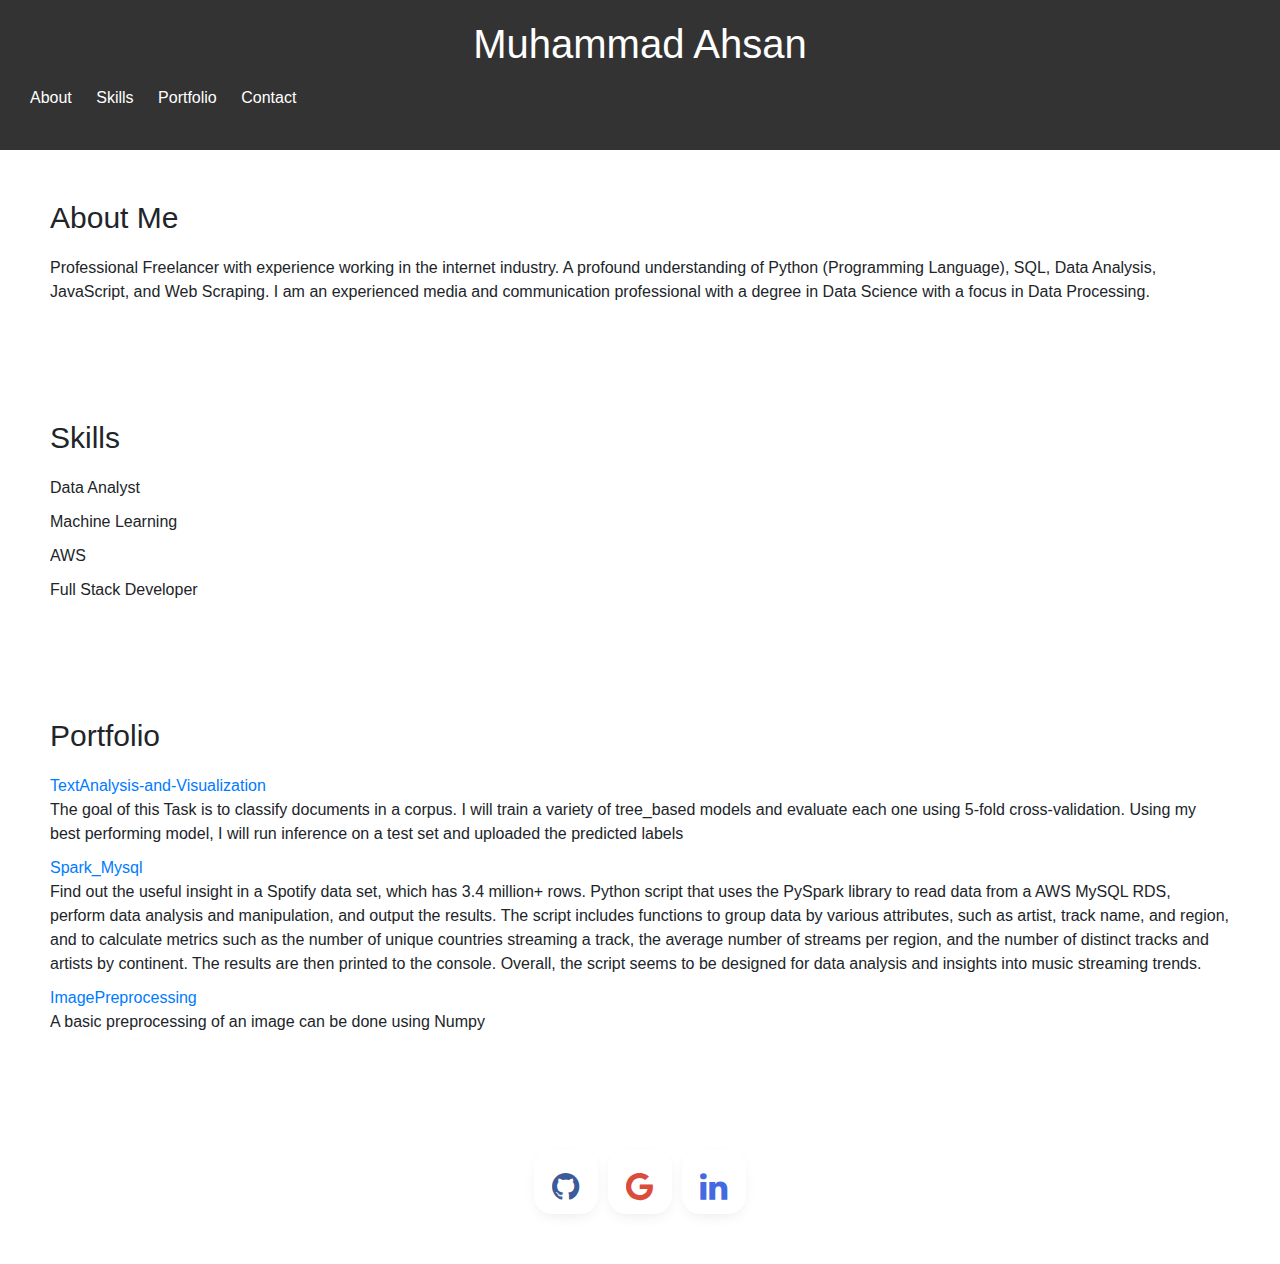
==== index.html @ 9c27e313 "1st" ====
<!DOCTYPE html>
<html>
  <head>
    <title>AboutMySelf</title>
    <link rel="stylesheet" type="text/css" href="style.css">
    <link rel="stylesheet" type="text/css" href="social.css">
    <script type="text/javascript" src="script.js"></script>
    <link rel="stylesheet" href="style.css">
    <link rel="stylesheet" href="social.css">
    <link rel="stylesheet" href="https://cdn.jsdelivr.net/npm/bootstrap@4.3.1/dist/css/bootstrap.min.css" integrity="sha384-ggOyR0iXCbMQv3Xipma34MD+dH/1fQ784/j6cY/iJTQUOhcWr7x9JvoRxT2MZw1T" crossorigin="anonymous">
    <script src="https://cdn.jsdelivr.net/npm/bootstrap@4.3.1/dist/js/bootstrap.min.js" integrity="sha384-JjSmVgyd0p3pXB1rRibZUAYoIIy6OrQ6VrjIEaFf/nJGzIxFDsf4x0xIM+B07jRM" crossorigin="anonymous"></script>
    <link href="https://maxcdn.bootstrapcdn.com/bootstrap/4.0.0-alpha.6/css/bootstrap.min.css" rel="stylesheet" />
    <link href="https://maxcdn.bootstrapcdn.com/font-awesome/4.7.0/css/font-awesome.min.css" rel="stylesheet" />

  </head>
  <body>
    <header>
      <h1>Muhammad Ahsan</h1>
      <nav>
        <ul>
          <li><a href="#about">About</a></li>
          <li><a href="#skills">Skills</a></li>
          <li><a href="#portfolio">Portfolio</a></li>
          <li><a href="#contact">Contact</a></li>
        </ul>
      </nav>
    </header>
    <section id="about">
      <h2>About Me</h2>
      <p>Professional Freelancer with experience working in the internet industry. 
        A profound understanding of Python (Programming Language), SQL, Data Analysis, JavaScript, and Web Scraping. 
        I am an experienced media and communication professional with a degree in Data Science with a focus in Data Processing.</p>
    </section>
    <section id="skills">
      <h2>Skills</h2>
      <ul>
        <li>Data Analyst</li>
        <li>Machine Learning </li>
        <li>AWS</li>
        <li>Full Stack Developer</li>
      </ul>
    </section>
    <section id="portfolio">
      <h2>Portfolio</h2>
      <ul>
        <li><a href="https://github.com/SNMakhdoom/TextAnalysis-and-Visualization">TextAnalysis-and-Visualization</a><br>The goal of this Task is to classify documents in a corpus. 
            I will train a variety of tree_based models and evaluate each one using 5-fold cross-validation. 
            Using my best performing model, I will run inference on a test set and uploaded the predicted labels</li>
        <li><a href="https://github.com/SNMakhdoom/Spark_Mysql">Spark_Mysql</a><br>Find out the useful insight in a Spotify data set, which has 3.4 million+ rows. Python script that uses the
             PySpark library to read data from a AWS MySQL RDS, perform data analysis and manipulation, and output the results. The script includes functions to group data by various attributes,
              such as artist, track name, and region, and to calculate metrics such as the number of unique countries streaming a track, the average number of streams per region, and the number of
               distinct tracks and artists by continent. The results are then printed to the console. Overall, the script seems to be designed for data analysis and insights 
               into music streaming trends.</li>
        <li><a href="https://github.com/SNMakhdoom/ImagePreprocessing">ImagePreprocessing</a><br>A basic preprocessing of an image can be done using Numpy</li>
      </ul>
    </section>
    
    <!-- social media icons and links -->
    <section id="contact"></form>
        <div class="social-btns">
          <a class="btn facebook" href="https://github.com/SNMakhdoom"><i class="fa fa-github" aria-hidden="true"></i></a>
          <a class="btn google" href="mailto:sn.makhdoom@gmail.com"><i class="fa fa-google" aria-hidden="true"></i></a>
          <a class="btn linkedin" href="https://www.linkedin.com/in/muhammad-ahsan-116583223/"><i class="fa fa-linkedin" aria-hidden="true"></i></a>
        </div>
    </section>
    
 
    
  
  </body>
</html>
---- style.css ----
body {
    font-family: Arial, sans-serif;
    margin: 0;
    padding: 0;
  }
  
  header {
    background-color: #333;
    color: #fff;
    display: flex;
    justify-content: space-between;
    padding: 20px;
  }
  
  h1 {
    font-size: 40px;
    margin: 0;
  }
  
  nav ul {
    list-style: none;
    margin: 0;
    padding: 0;
  }
  
  nav li {
    display: inline-block;
  }
  
  nav a {
    color: #fff;
    display: block;
    padding: 10px;
    text-decoration: none;
  }
  
  nav a:hover {
    background-color: #666;
  }
  
  section {
    padding: 50px;
  }
  
  section h2 {
    font-size: 30px;
    margin-bottom: 20px;
  }
  
  ul {
    list-style: none;
    margin: 0;
    padding: 0;
  }
  
  li {
    margin-bottom: 10px;
  }
  
  a {
    color: #333;
  }
    a:hover {
        text-decoration: none;
      }
      
      form label {
        display: block;
        font-size: 20px;
        margin-bottom: 10px;
      }
      
      form input,
      form textarea {
        border: none;
        border-radius: 5px;
        font-size: 18px;
        padding: 10px;
        width: 100%;
        margin-bottom: 20px;
      }
      
      form input[type="submit"] {
        background-color: #333;
        border: none;
        border-radius: 5px;
        color: #fff;
        cursor: pointer;
        font-size: 20px;
        padding: 10px;
        width: auto;
      }
      
      form input[type="submit"]:hover {
        background-color: #666;
      }
---- social.css ----
.example {
    margin: 1em 0;
    text-align: center;
  }
  
  .example img {
    width: 20vw;
    height: 10vw;
    padding: 5px;
  }
  
  .example-cover img {
    object-fit: cover;
  }
  
  .example-contain img {
    object-fit: contain;
  }
  
  .row::after {
    content: "";
    clear: both;
    display: table;
  }
  h1 {
    text-align: center;
  }
  form {
    width: 60%;
  margin: 0 auto;
}
label {
    margin-bottom: 20px;
}

.social-btns .btn,
.social-btns .btn:before,
.social-btns .btn .fa {
  -webkit-transition: all 0.35s;
  transition: all 0.35s;
  -webkit-transition-timing-function: cubic-bezier(0.31, -0.105, 0.43, 1.59);
          transition-timing-function: cubic-bezier(0.31, -0.105, 0.43, 1.59);
}
.social-btns .btn:before {
  top: 90%;
  left: -110%;
}
.social-btns .btn .fa {
  -webkit-transform: scale(0.8);
          transform: scale(0.8);
  
}
.social-btns .btn.facebook:before {
  background-color: #3b5998;
}
.social-btns .btn.facebook .fa {
  color: #3b5998;
}
.social-btns .btn.instagram:before {
  background-color: sandybrown;
}
.social-btns .btn.instagram .fa {
  color: sandybrown;
}
.social-btns .btn.google:before {
  background-color: #dc4a38;
}
.social-btns .btn.google .fa {
  color: #dc4a38;
}
.social-btns .btn.flickr:before {
  background-color: hotpink;
}
.social-btns .btn.flickr .fa {
  color: hotpink;
}
.social-btns .btn.github:before {
  background-color: black;
}
.social-btns .btn.github .fa {
  color: black;
}
.social-btns .btn.linkedin:before {
  background-color: royalblue;
}
.social-btns .btn.linkedin .fa {
  color: royalblue;
}
.social-btns .btn:focus:before,
.social-btns .btn:hover:before {
  top: -10%;
  left: -10%;
}
.social-btns .btn:focus .fa,
.social-btns .btn:hover .fa {
  color: #fff;
  -webkit-transform: scale(1);
          transform: scale(1);
}
.social-btns {
  margin: auto;
  font-size: 0;
  text-align: center;
  position: inherit;
  top: 0;
  bottom: 0;
  left: 0;
  right: 0;
}
.social-btns .btn {
  display: inline-block;
  background-color: #fff;
  width: 4em;
  height: 4em;
  margin: 0 5px;
  text-align: left;
    vertical-align: middle;
    line-height: 50%;
  position: relative;
  overflow: hidden;
  border-radius: 28%;
  box-shadow: 0 5px 15px -5px rgba(0,0,0,0.1);
  opacity: 0.99;

}
.social-btns .btn:before {
  content: '';
  width: 120%;
  height: 120%;
  position: absolute;
  -webkit-transform: rotate(45deg);
          transform: rotate(45deg);
}
.social-btns .btn .fa {
  font-size: 2.5em;
  vertical-align: middle;
}

.social-btns .btn {
  text-align:center;
}

.social-btns .fa {
  line-height:60px;
}
---- style.css ----
body {
    font-family: Arial, sans-serif;
    margin: 0;
    padding: 0;
  }
  
  header {
    background-color: #333;
    color: #fff;
    display: flex;
    justify-content: space-between;
    padding: 20px;
  }
  
  h1 {
    font-size: 40px;
    margin: 0;
  }
  
  nav ul {
    list-style: none;
    margin: 0;
    padding: 0;
  }
  
  nav li {
    display: inline-block;
  }
  
  nav a {
    color: #fff;
    display: block;
    padding: 10px;
    text-decoration: none;
  }
  
  nav a:hover {
    background-color: #666;
  }
  
  section {
    padding: 50px;
  }
  
  section h2 {
    font-size: 30px;
    margin-bottom: 20px;
  }
  
  ul {
    list-style: none;
    margin: 0;
    padding: 0;
  }
  
  li {
    margin-bottom: 10px;
  }
  
  a {
    color: #333;
  }
    a:hover {
        text-decoration: none;
      }
      
      form label {
        display: block;
        font-size: 20px;
        margin-bottom: 10px;
      }
      
      form input,
      form textarea {
        border: none;
        border-radius: 5px;
        font-size: 18px;
        padding: 10px;
        width: 100%;
        margin-bottom: 20px;
      }
      
      form input[type="submit"] {
        background-color: #333;
        border: none;
        border-radius: 5px;
        color: #fff;
        cursor: pointer;
        font-size: 20px;
        padding: 10px;
        width: auto;
      }
      
      form input[type="submit"]:hover {
        background-color: #666;
      }
---- social.css ----
.example {
    margin: 1em 0;
    text-align: center;
  }
  
  .example img {
    width: 20vw;
    height: 10vw;
    padding: 5px;
  }
  
  .example-cover img {
    object-fit: cover;
  }
  
  .example-contain img {
    object-fit: contain;
  }
  
  .row::after {
    content: "";
    clear: both;
    display: table;
  }
  h1 {
    text-align: center;
  }
  form {
    width: 60%;
  margin: 0 auto;
}
label {
    margin-bottom: 20px;
}

.social-btns .btn,
.social-btns .btn:before,
.social-btns .btn .fa {
  -webkit-transition: all 0.35s;
  transition: all 0.35s;
  -webkit-transition-timing-function: cubic-bezier(0.31, -0.105, 0.43, 1.59);
          transition-timing-function: cubic-bezier(0.31, -0.105, 0.43, 1.59);
}
.social-btns .btn:before {
  top: 90%;
  left: -110%;
}
.social-btns .btn .fa {
  -webkit-transform: scale(0.8);
          transform: scale(0.8);
  
}
.social-btns .btn.facebook:before {
  background-color: #3b5998;
}
.social-btns .btn.facebook .fa {
  color: #3b5998;
}
.social-btns .btn.instagram:before {
  background-color: sandybrown;
}
.social-btns .btn.instagram .fa {
  color: sandybrown;
}
.social-btns .btn.google:before {
  background-color: #dc4a38;
}
.social-btns .btn.google .fa {
  color: #dc4a38;
}
.social-btns .btn.flickr:before {
  background-color: hotpink;
}
.social-btns .btn.flickr .fa {
  color: hotpink;
}
.social-btns .btn.github:before {
  background-color: black;
}
.social-btns .btn.github .fa {
  color: black;
}
.social-btns .btn.linkedin:before {
  background-color: royalblue;
}
.social-btns .btn.linkedin .fa {
  color: royalblue;
}
.social-btns .btn:focus:before,
.social-btns .btn:hover:before {
  top: -10%;
  left: -10%;
}
.social-btns .btn:focus .fa,
.social-btns .btn:hover .fa {
  color: #fff;
  -webkit-transform: scale(1);
          transform: scale(1);
}
.social-btns {
  margin: auto;
  font-size: 0;
  text-align: center;
  position: inherit;
  top: 0;
  bottom: 0;
  left: 0;
  right: 0;
}
.social-btns .btn {
  display: inline-block;
  background-color: #fff;
  width: 4em;
  height: 4em;
  margin: 0 5px;
  text-align: left;
    vertical-align: middle;
    line-height: 50%;
  position: relative;
  overflow: hidden;
  border-radius: 28%;
  box-shadow: 0 5px 15px -5px rgba(0,0,0,0.1);
  opacity: 0.99;

}
.social-btns .btn:before {
  content: '';
  width: 120%;
  height: 120%;
  position: absolute;
  -webkit-transform: rotate(45deg);
          transform: rotate(45deg);
}
.social-btns .btn .fa {
  font-size: 2.5em;
  vertical-align: middle;
}

.social-btns .btn {
  text-align:center;
}

.social-btns .fa {
  line-height:60px;
}
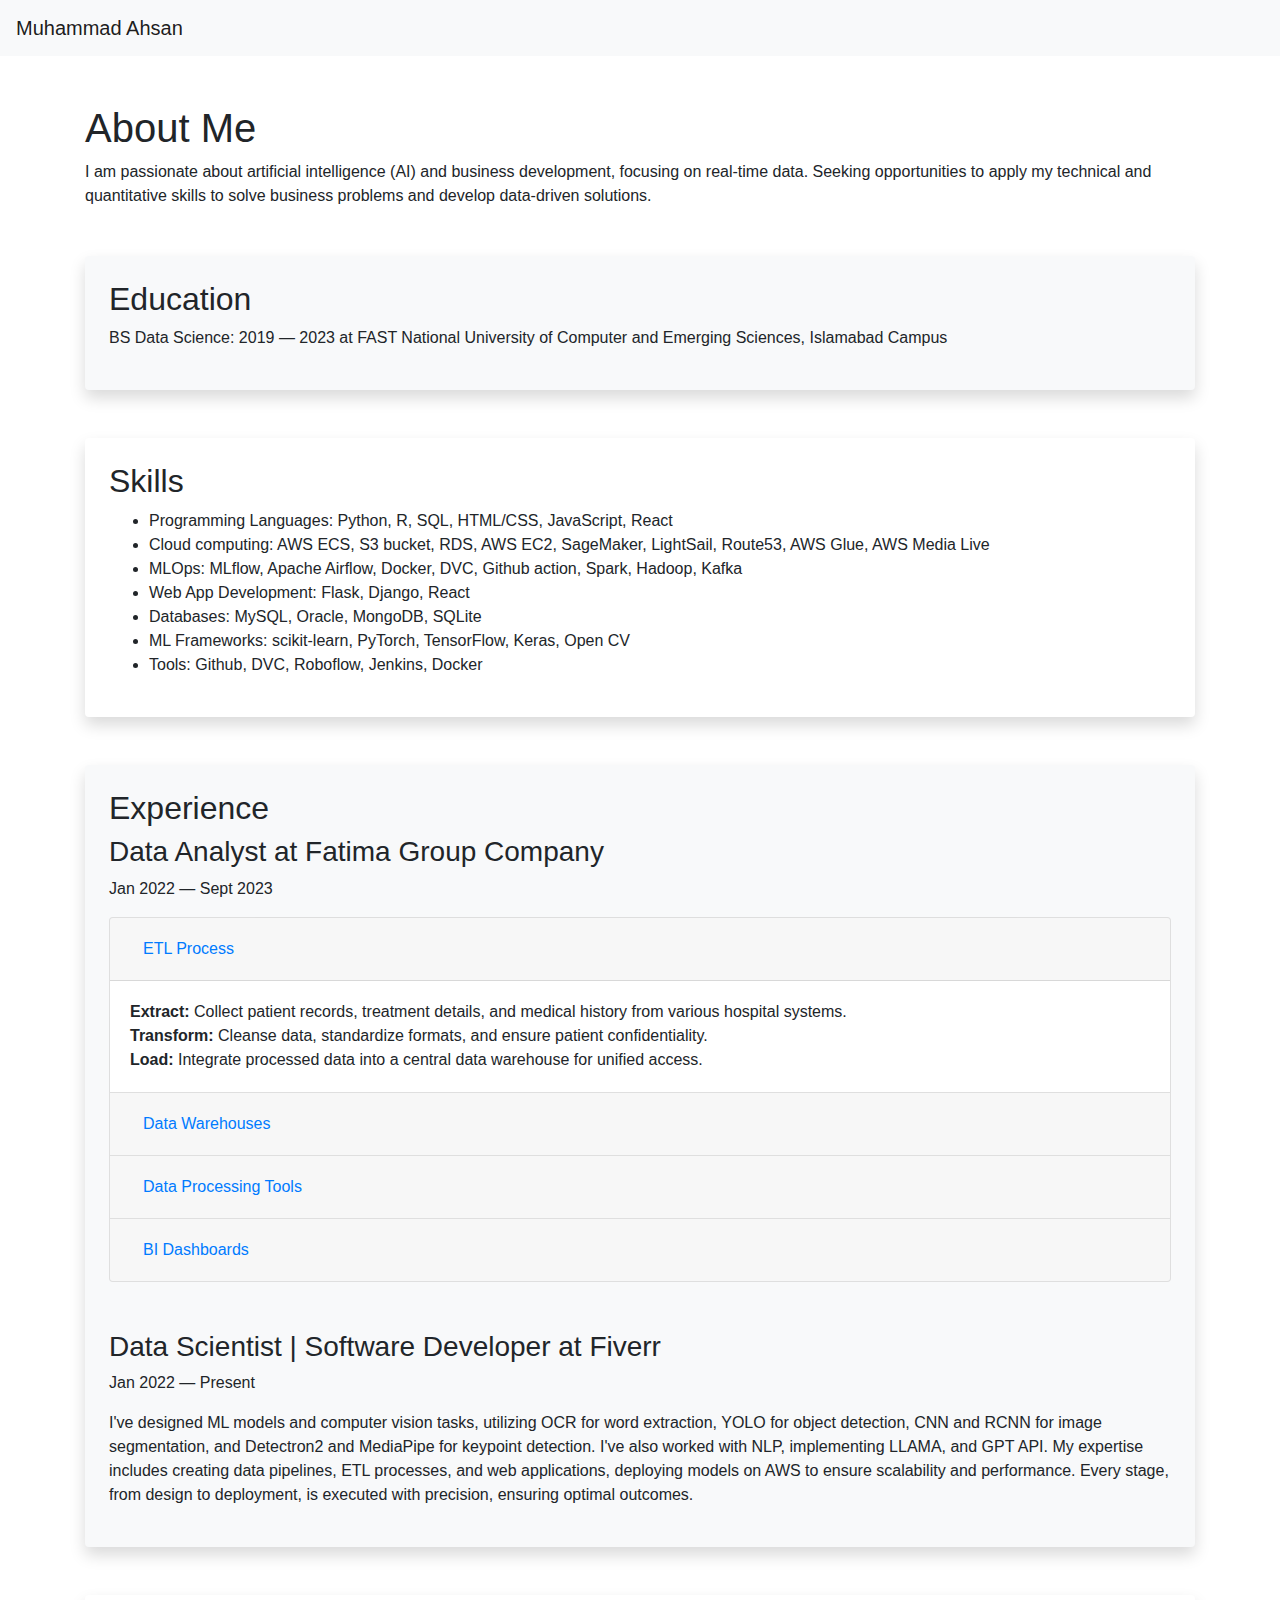
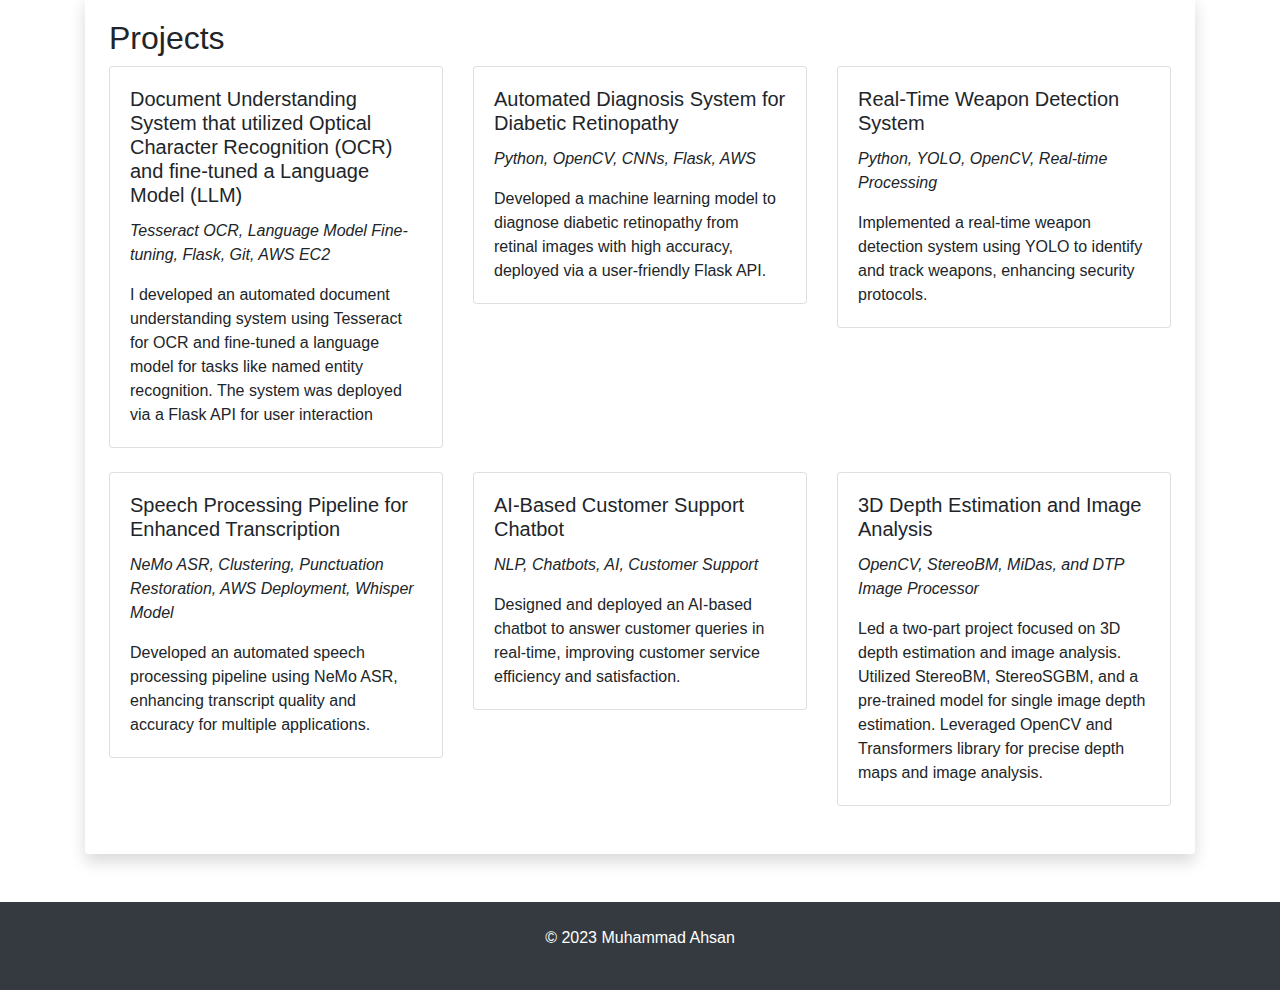
==== commit 22568676: "commit" ====
--- a/index.html
+++ b/index.html
@@ -1,71 +1,225 @@
 <!DOCTYPE html>
-<html>
-  <head>
-    <title>AboutMySelf</title>
-    <link rel="stylesheet" type="text/css" href="style.css">
-    <link rel="stylesheet" type="text/css" href="social.css">
-    <script type="text/javascript" src="script.js"></script>
-    <link rel="stylesheet" href="style.css">
-    <link rel="stylesheet" href="social.css">
-    <link rel="stylesheet" href="https://cdn.jsdelivr.net/npm/bootstrap@4.3.1/dist/css/bootstrap.min.css" integrity="sha384-ggOyR0iXCbMQv3Xipma34MD+dH/1fQ784/j6cY/iJTQUOhcWr7x9JvoRxT2MZw1T" crossorigin="anonymous">
-    <script src="https://cdn.jsdelivr.net/npm/bootstrap@4.3.1/dist/js/bootstrap.min.js" integrity="sha384-JjSmVgyd0p3pXB1rRibZUAYoIIy6OrQ6VrjIEaFf/nJGzIxFDsf4x0xIM+B07jRM" crossorigin="anonymous"></script>
-    <link href="https://maxcdn.bootstrapcdn.com/bootstrap/4.0.0-alpha.6/css/bootstrap.min.css" rel="stylesheet" />
-    <link href="https://maxcdn.bootstrapcdn.com/font-awesome/4.7.0/css/font-awesome.min.css" rel="stylesheet" />
-
-  </head>
-  <body>
-    <header>
-      <h1>Muhammad Ahsan</h1>
-      <nav>
-        <ul>
-          <li><a href="#about">About</a></li>
-          <li><a href="#skills">Skills</a></li>
-          <li><a href="#portfolio">Portfolio</a></li>
-          <li><a href="#contact">Contact</a></li>
-        </ul>
-      </nav>
-    </header>
-    <section id="about">
-      <h2>About Me</h2>
-      <p>Professional Freelancer with experience working in the internet industry. 
-        A profound understanding of Python (Programming Language), SQL, Data Analysis, JavaScript, and Web Scraping. 
-        I am an experienced media and communication professional with a degree in Data Science with a focus in Data Processing.</p>
-    </section>
-    <section id="skills">
-      <h2>Skills</h2>
-      <ul>
-        <li>Data Analyst</li>
-        <li>Machine Learning </li>
-        <li>AWS</li>
-        <li>Full Stack Developer</li>
-      </ul>
-    </section>
-    <section id="portfolio">
-      <h2>Portfolio</h2>
-      <ul>
-        <li><a href="https://github.com/SNMakhdoom/TextAnalysis-and-Visualization">TextAnalysis-and-Visualization</a><br>The goal of this Task is to classify documents in a corpus. 
-            I will train a variety of tree_based models and evaluate each one using 5-fold cross-validation. 
-            Using my best performing model, I will run inference on a test set and uploaded the predicted labels</li>
-        <li><a href="https://github.com/SNMakhdoom/Spark_Mysql">Spark_Mysql</a><br>Find out the useful insight in a Spotify data set, which has 3.4 million+ rows. Python script that uses the
-             PySpark library to read data from a AWS MySQL RDS, perform data analysis and manipulation, and output the results. The script includes functions to group data by various attributes,
-              such as artist, track name, and region, and to calculate metrics such as the number of unique countries streaming a track, the average number of streams per region, and the number of
-               distinct tracks and artists by continent. The results are then printed to the console. Overall, the script seems to be designed for data analysis and insights 
-               into music streaming trends.</li>
-        <li><a href="https://github.com/SNMakhdoom/ImagePreprocessing">ImagePreprocessing</a><br>A basic preprocessing of an image can be done using Numpy</li>
-      </ul>
-    </section>
-    
-    <!-- social media icons and links -->
-    <section id="contact"></form>
-        <div class="social-btns">
-          <a class="btn facebook" href="https://github.com/SNMakhdoom"><i class="fa fa-github" aria-hidden="true"></i></a>
-          <a class="btn google" href="mailto:sn.makhdoom@gmail.com"><i class="fa fa-google" aria-hidden="true"></i></a>
-          <a class="btn linkedin" href="https://www.linkedin.com/in/muhammad-ahsan-116583223/"><i class="fa fa-linkedin" aria-hidden="true"></i></a>
+<html lang="en">
+
+<head>
+    <meta charset="UTF-8">
+    <meta name="viewport" content="width=device-width, initial-scale=1.0">
+    <title>Muhammad Ahsan's Portfolio</title>
+    <link rel="stylesheet" href="https://stackpath.bootstrapcdn.com/bootstrap/4.5.2/css/bootstrap.min.css">
+    <link rel="stylesheet" href="styles.css">
+</head>
+
+<body>
+      <nav class="navbar navbar-expand-lg navbar-light bg-light">
+        <a class="navbar-brand" href="#">Muhammad Ahsan</a>
+        <!-- Add your other navigation items here -->
+    </nav>
+
+
+    <div class="container my-5">
+
+        <section id="about" class="my-5">
+          <h1>About Me</h1>
+          <p>
+              I am passionate about artificial intelligence (AI) and business development, focusing on real-time data. Seeking opportunities to apply my technical and quantitative skills to solve business problems and develop data-driven solutions.
+          </p>
+  
+        </section>
+
+        <section id="education" class="my-5 bg-light p-4 rounded shadow">
+            <h2>Education</h2>
+            <p>BS Data Science: 2019 — 2023 at FAST National University of Computer and Emerging Sciences, Islamabad Campus</p>
+        </section>
+
+        <section id="skills" class="my-5 p-4 rounded shadow">
+            <h2>Skills</h2>
+            <ul>
+              <li>Programming Languages: Python, R, SQL, HTML/CSS, JavaScript, React</li>
+              <li>Cloud computing: AWS ECS, S3 bucket, RDS, AWS EC2, SageMaker, LightSail, Route53, AWS Glue, AWS Media Live</li>
+              <li>MLOps: MLflow, Apache Airflow, Docker, DVC, Github action, Spark, Hadoop, Kafka</li>
+              <li>Web App Development: Flask, Django, React</li>
+              <li>Databases: MySQL, Oracle, MongoDB, SQLite</li>
+              <li>ML Frameworks: scikit-learn, PyTorch, TensorFlow, Keras, Open CV</li>
+              <li>Tools: Github, DVC, Roboflow, Jenkins, Docker</li>
+          </ul>
+        </section>
+        <section id="experience" class="my-5 bg-light p-4 rounded shadow">
+          <h2>Experience</h2>
+          
+          <div class="job mb-5">
+              <h3>Data Analyst at Fatima Group Company</h3>
+              <p>Jan 2022 — Sept 2023</p>
+      
+              <div class="accordion" id="jobAccordion1">
+      
+                  <!-- ETL Process -->
+                  <div class="card">
+                      <div class="card-header" id="etlHeading">
+                          <h4 class="mb-0">
+                              <button class="btn btn-link btn-block text-left" type="button" data-toggle="collapse" data-target="#etlCollapse" aria-expanded="true" aria-controls="etlCollapse">
+                                  ETL Process
+                              </button>
+                          </h4>
+                      </div>
+      
+                      <div id="etlCollapse" class="collapse show" aria-labelledby="etlHeading" data-parent="#jobAccordion1">
+                          <div class="card-body">
+                              <strong>Extract:</strong> Collect patient records, treatment details, and medical history from various hospital systems.<br>
+                              <strong>Transform:</strong> Cleanse data, standardize formats, and ensure patient confidentiality.<br>
+                              <strong>Load:</strong> Integrate processed data into a central data warehouse for unified access.
+                          </div>
+                      </div>
+                  </div>
+      
+                  <!-- Data Warehouses -->
+                  <div class="card">
+                      <div class="card-header" id="dwHeading">
+                          <h4 class="mb-0">
+                              <button class="btn btn-link btn-block text-left collapsed" type="button" data-toggle="collapse" data-target="#dwCollapse" aria-expanded="false" aria-controls="dwCollapse">
+                                  Data Warehouses
+                              </button>
+                          </h4>
+                      </div>
+      
+                      <div id="dwCollapse" class="collapse" aria-labelledby="dwHeading" data-parent="#jobAccordion1">
+                          <div class="card-body">
+                              <strong>Design:</strong> Develop a structured storage solution ensuring quick, secure access to patient data.<br>
+                              <strong>Implement:</strong> Populate with cleansed, standardized health data.
+                          </div>
+                      </div>
+                  </div>
+      
+                  <!-- Data Processing Tools -->
+                  <div class="card">
+                      <div class="card-header" id="dptHeading">
+                          <h4 class="mb-0">
+                              <button class="btn btn-link btn-block text-left collapsed" type="button" data-toggle="collapse" data-target="#dptCollapse" aria-expanded="false" aria-controls="dptCollapse">
+                                  Data Processing Tools
+                              </button>
+                          </h4>
+                      </div>
+      
+                      <div id="dptCollapse" class="collapse" aria-labelledby="dptHeading" data-parent="#jobAccordion1">
+                          <div class="card-body">
+                              <strong>Develop:</strong> Design software for easier retrieval and updating of patient records.<br>
+                              <strong>Automate:</strong> Implement tools that automatically update and validate patient records for consistency and accuracy.
+                          </div>
+                      </div>
+                  </div>
+      
+                  <!-- BI Dashboards -->
+                  <div class="card">
+                      <div class="card-header" id="biHeading">
+                          <h4 class="mb-0">
+                              <button class="btn btn-link btn-block text-left collapsed" type="button" data-toggle="collapse" data-target="#biCollapse" aria-expanded="false" aria-controls="biCollapse">
+                                  BI Dashboards
+                              </button>
+                          </h4>
+                      </div>
+      
+                      <div id="biCollapse" class="collapse" aria-labelledby="biHeading" data-parent="#jobAccordion1">
+                          <div class="card-body">
+                              <strong>Design:</strong> Create visual tools for staff to quickly understand various metrics.<br>
+                              <strong>Implement:</strong> Populate with data from the warehouse, updating in real-time, aiding in decision-making and resource allocation.
+                          </div>
+                      </div>
+                  </div>
+      
+              </div> <!-- End of Accordion -->
+          </div> <!-- End of job -->
+          <div>
+            <h3>Data Scientist | Software Developer at Fiverr</h3>
+            <p>Jan 2022 — Present</p>
+            <p>I've designed ML models and computer vision tasks, utilizing OCR for word extraction, YOLO for object detection, CNN and RCNN for image segmentation, and Detectron2 and MediaPipe for keypoint detection. I've also worked with NLP, implementing LLAMA, and GPT API. My expertise includes creating data pipelines, ETL processes, and web applications, deploying models on AWS to ensure scalability and performance. Every stage, from design to deployment, is executed with precision, ensuring optimal outcomes.</p>
+    
+          </div>
+
+          
+      </section>
+      
+
+      <section id="projects" class="my-5 p-4 rounded shadow">
+        <h2>Projects</h2>
+        <div class="row">
+    
+            <!-- Project 1 -->
+            <div class="col-md-4 mb-4">
+                <div class="card">
+                    <div class="card-body">
+                        <h5 class="card-title">Document Understanding System that utilized Optical Character Recognition (OCR) and fine-tuned a Language Model (LLM)</h5>
+                        <p class="card-text"><em>Tesseract OCR, Language Model Fine-tuning, Flask, Git, AWS EC2</em></p>
+                        <p class="card-text">I developed an automated document understanding system using Tesseract for OCR and fine-tuned a language model for tasks like named entity recognition. The system was deployed via a Flask API for user interaction</p>
+                    </div>
+                </div>
+            </div>
+    
+            <!-- Project 2 -->
+            <div class="col-md-4 mb-4">
+                <div class="card">
+                    <div class="card-body">
+                        <h5 class="card-title">Automated Diagnosis System for Diabetic Retinopathy</h5>
+                        <p class="card-text"><em>Python, OpenCV, CNNs, Flask, AWS</em></p>
+                        <p class="card-text">Developed a machine learning model to diagnose diabetic retinopathy from retinal images with high accuracy, deployed via a user-friendly Flask API.</p>
+                    </div>
+                </div>
+            </div>
+    
+            <!-- Project 3 -->
+            <div class="col-md-4 mb-4">
+                <div class="card">
+                    <div class="card-body">
+                        <h5 class="card-title">Real-Time Weapon Detection System</h5>
+                        <p class="card-text"><em>Python, YOLO, OpenCV, Real-time Processing</em></p>
+                        <p class="card-text">Implemented a real-time weapon detection system using YOLO to identify and track weapons, enhancing security protocols.</p>
+                    </div>
+                </div>
+            </div>
+    
+            <!-- Project 4 -->
+            <div class="col-md-4 mb-4">
+                <div class="card">
+                    <div class="card-body">
+                        <h5 class="card-title">Speech Processing Pipeline for Enhanced Transcription</h5>
+                        <p class="card-text"><em>NeMo ASR, Clustering, Punctuation Restoration, AWS Deployment, Whisper Model</em></p>
+                        <p class="card-text">Developed an automated speech processing pipeline using NeMo ASR, enhancing transcript quality and accuracy for multiple applications.</p>
+                    </div>
+                </div>
+            </div>
+    
+            <!-- Project 5 -->
+            <div class="col-md-4 mb-4">
+                <div class="card">
+                    <div class="card-body">
+                        <h5 class="card-title">AI-Based Customer Support Chatbot</h5>
+                        <p class="card-text"><em>NLP, Chatbots, AI, Customer Support</em></p>
+                        <p class="card-text">Designed and deployed an AI-based chatbot to answer customer queries in real-time, improving customer service efficiency and satisfaction.</p>
+                    </div>
+                </div>
+            </div>
+    
+            <!-- Project 6 -->
+            <div class="col-md-4 mb-4">
+                <div class="card">
+                    <div class="card-body">
+                        <h5 class="card-title">3D Depth Estimation and Image Analysis</h5>
+                        <p class="card-text"><em>OpenCV, StereoBM, MiDas, and DTP Image Processor</em></p>
+                        <p class="card-text">Led a two-part project focused on 3D depth estimation and image analysis. Utilized StereoBM, StereoSGBM, and a pre-trained model for single image depth estimation. Leveraged OpenCV and Transformers library for precise depth maps and image analysis.
+                        </p>
+                    </div>
+                </div>
+            </div>
         </div>
     </section>
     
- 
-    
-  
-  </body>
+    </div>
+
+    <footer class="bg-dark text-white text-center py-4">
+        <p>&copy; 2023 Muhammad Ahsan</p>
+    </footer>
+
+    <script src="https://code.jquery.com/jquery-3.5.1.slim.min.js"></script>
+    <script src="https://cdn.jsdelivr.net/npm/@popperjs/core@2.0.7/dist/umd/popper.min.js"></script>
+    <script src="https://stackpath.bootstrapcdn.com/bootstrap/4.5.2/js/bootstrap.min.js"></script>
+</body>
+
 </html>
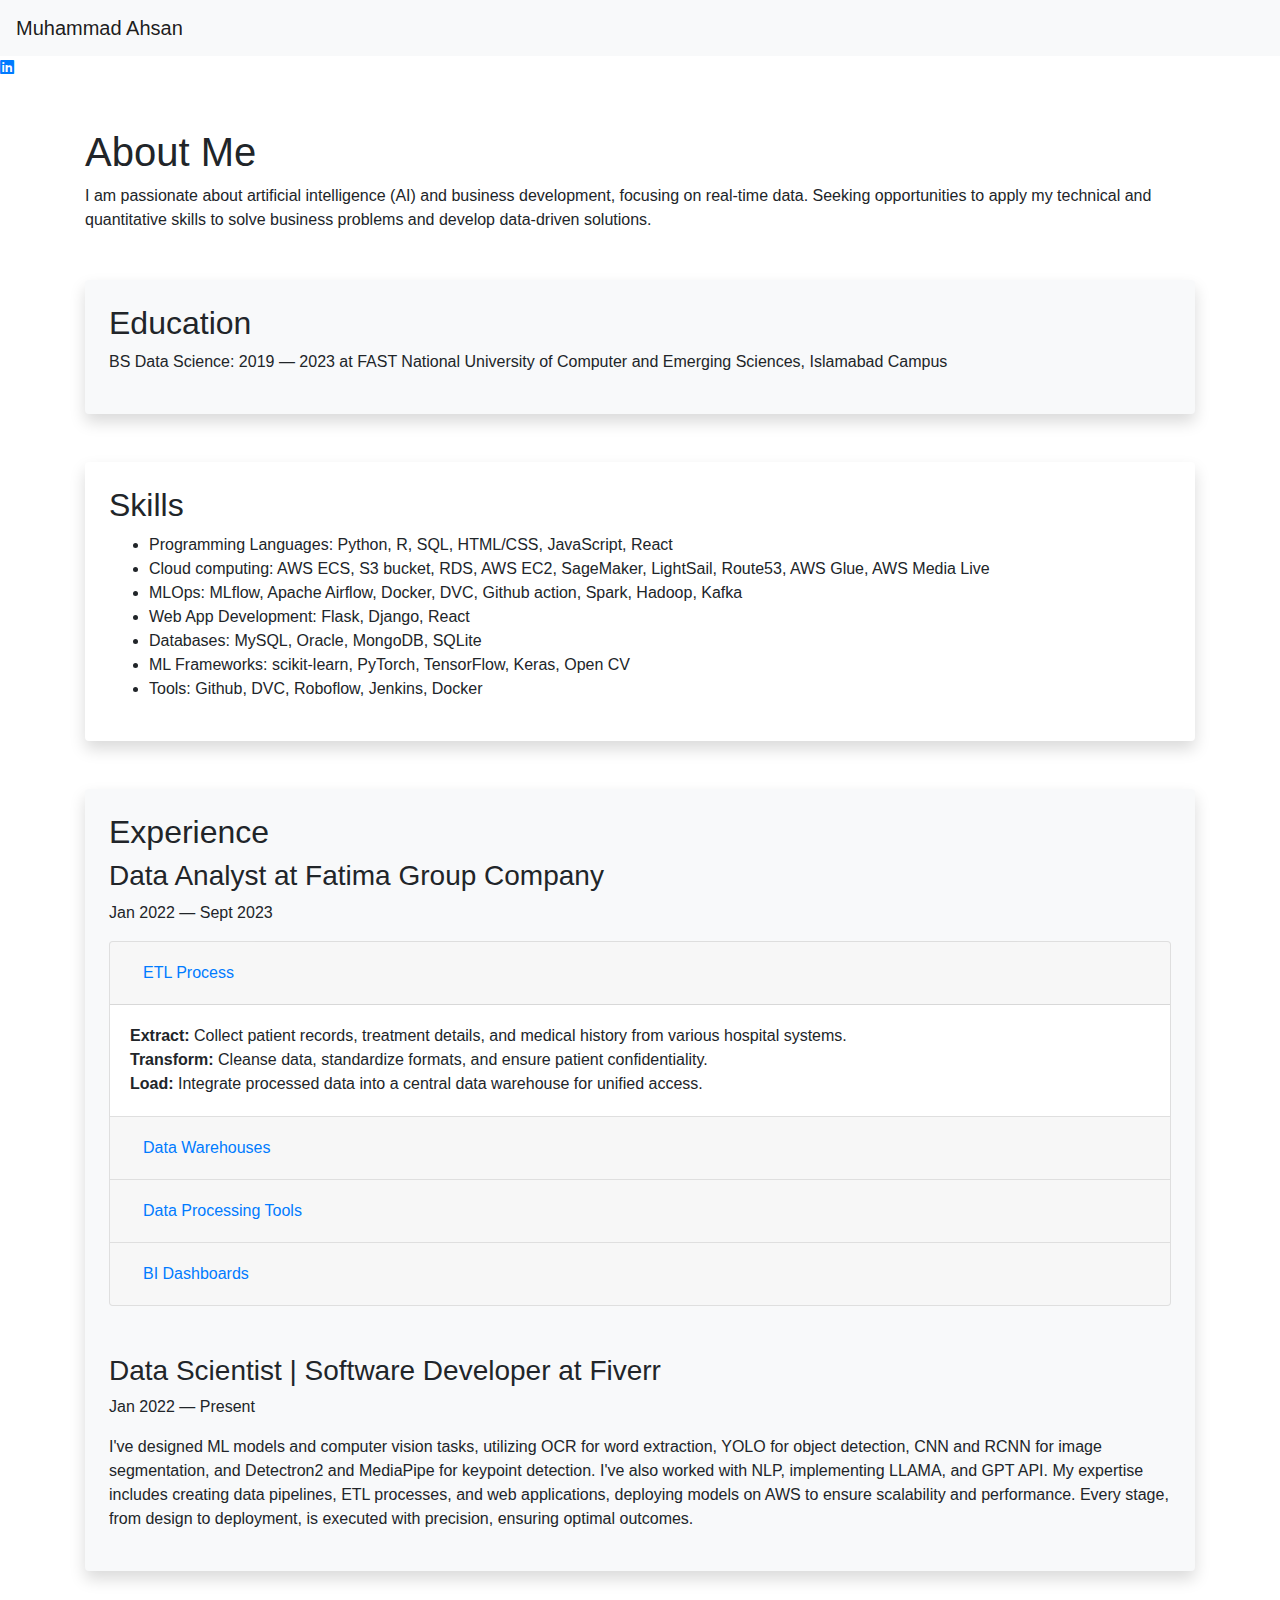
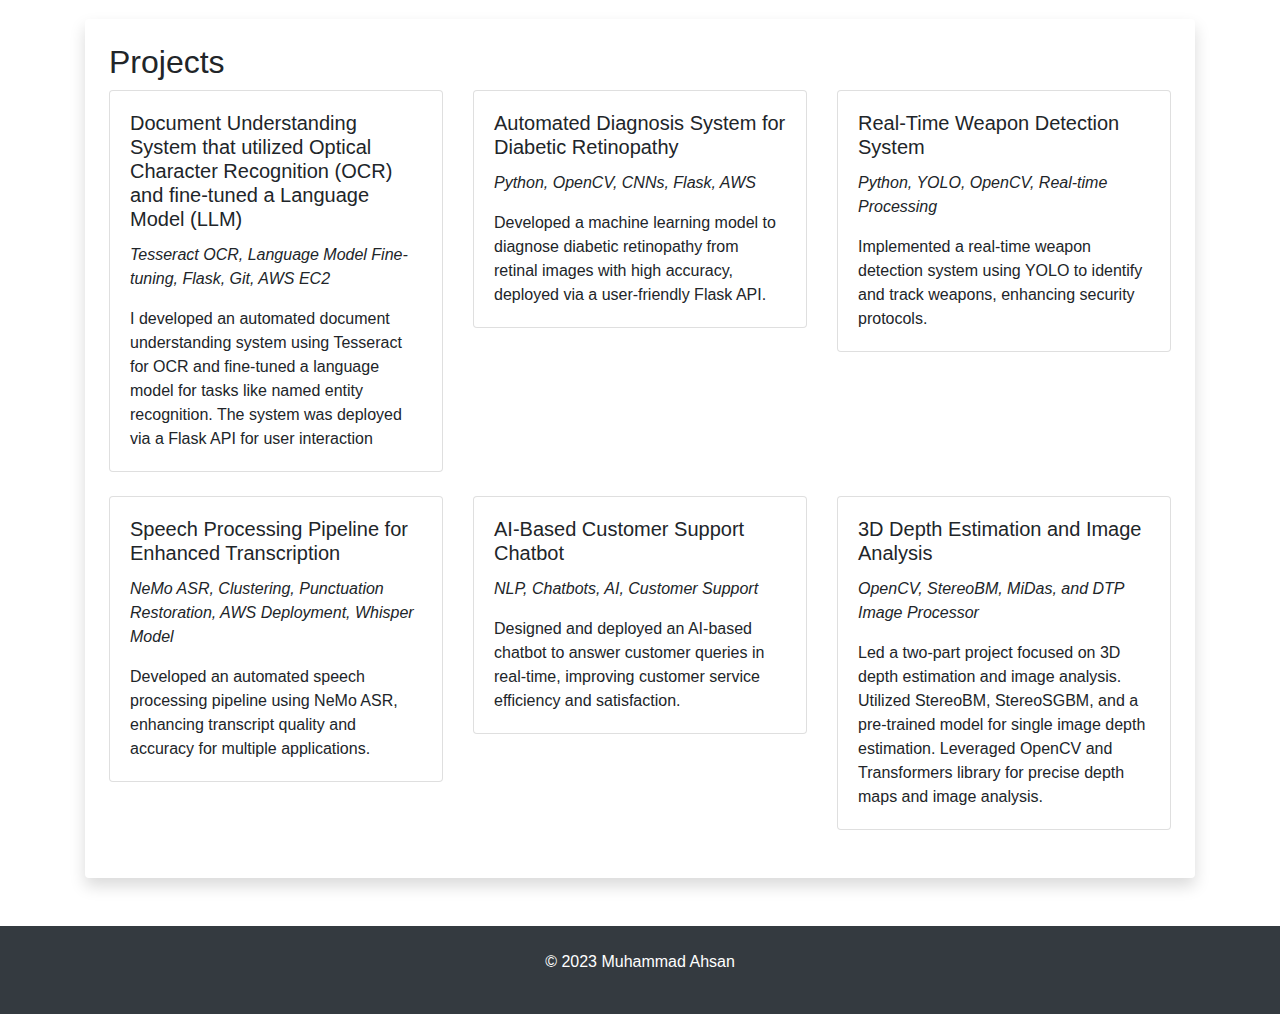
==== commit e7a108bf: "commit" ====
--- a/index.html
+++ b/index.html
@@ -2,12 +2,15 @@
 <html lang="en">
 
 <head>
-    <meta charset="UTF-8">
-    <meta name="viewport" content="width=device-width, initial-scale=1.0">
-    <title>Muhammad Ahsan's Portfolio</title>
-    <link rel="stylesheet" href="https://stackpath.bootstrapcdn.com/bootstrap/4.5.2/css/bootstrap.min.css">
-    <link rel="stylesheet" href="styles.css">
+  <meta charset="UTF-8">
+  <meta name="viewport" content="width=device-width, initial-scale=1.0">
+  <title>Muhammad Ahsan's Portfolio</title>
+  <link rel="stylesheet" href="https://stackpath.bootstrapcdn.com/bootstrap/4.5.2/css/bootstrap.min.css">
+  <link rel="stylesheet" href="styles.css">
+  <link rel="stylesheet" href="https://cdnjs.cloudflare.com/ajax/libs/font-awesome/5.15.3/css/all.min.css"> <!-- Add this line -->
+  
 </head>
+
 
 <body>
       <nav class="navbar navbar-expand-lg navbar-light bg-light">
@@ -15,7 +18,10 @@
         <!-- Add your other navigation items here -->
     </nav>
 
-
+    <a href="https://www.linkedin.com/in/m-ahsan-makhdoom/" target="_blank" class="linkedin-icon">
+      <i class="fab fa-linkedin"></i>
+  </a>
+  
     <div class="container my-5">
 
         <section id="about" class="my-5">
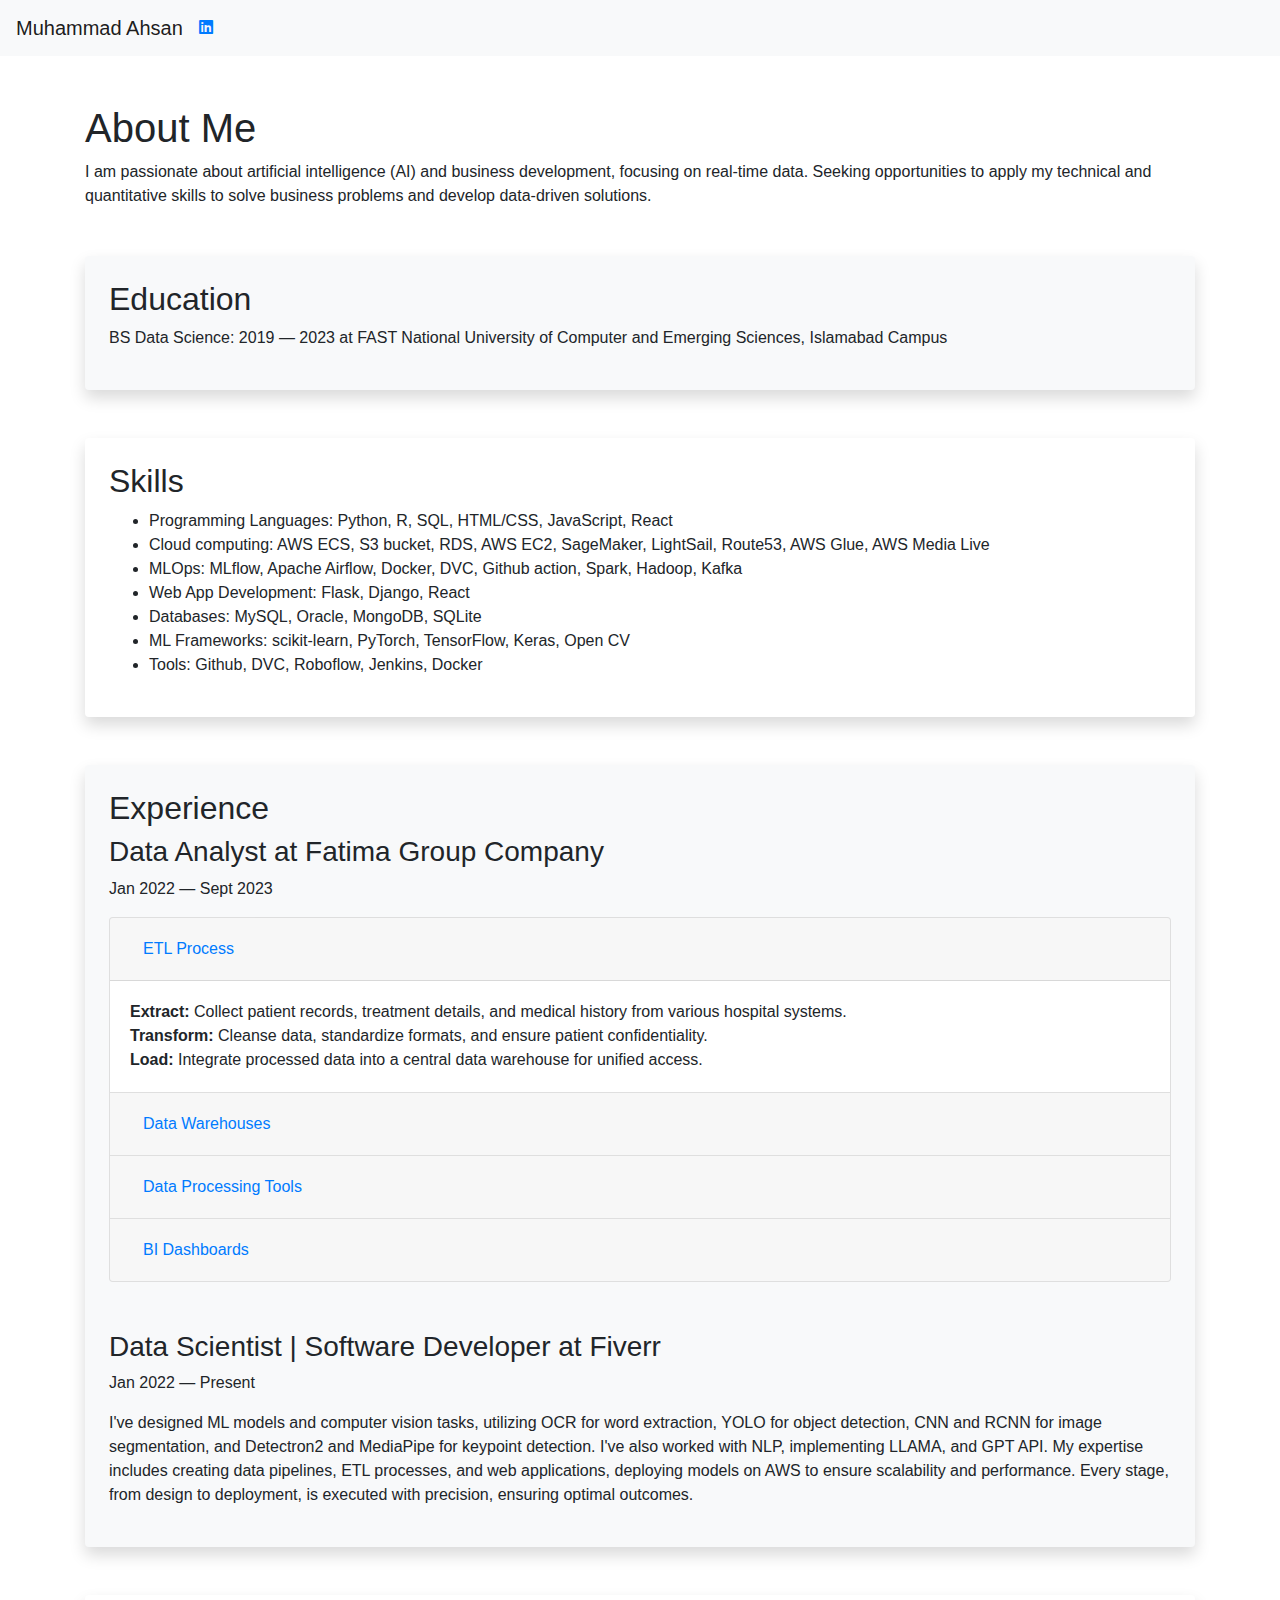
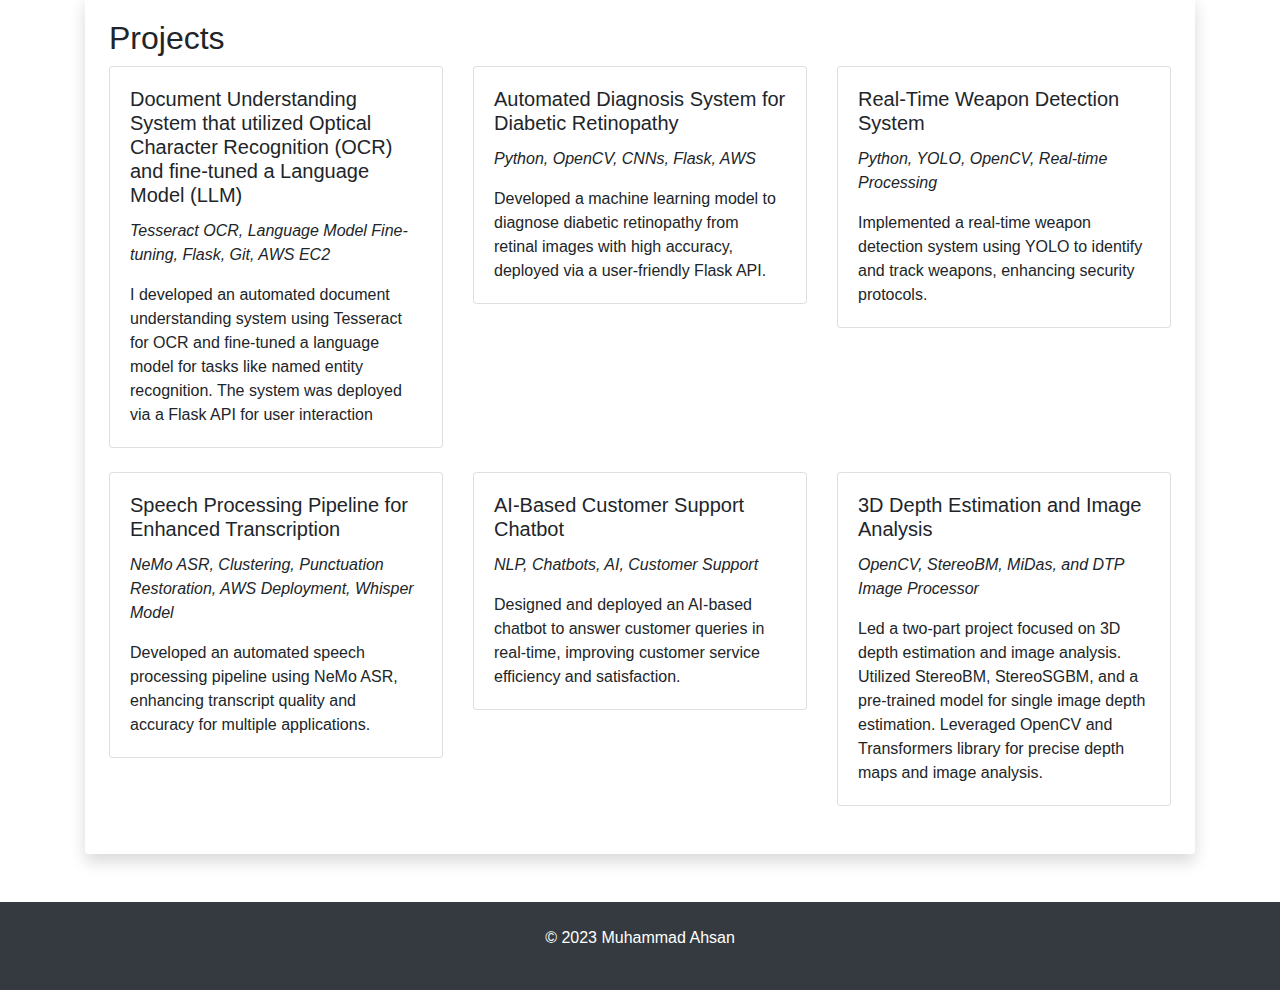
==== commit a664cd55: "commit" ====
--- a/index.html
+++ b/index.html
@@ -15,12 +15,13 @@
 <body>
       <nav class="navbar navbar-expand-lg navbar-light bg-light">
         <a class="navbar-brand" href="#">Muhammad Ahsan</a>
+        <a href="https://www.linkedin.com/in/m-ahsan-makhdoom/" target="_blank" class="linkedin-icon">
+          <i class="fab fa-linkedin"></i>
+      </a>
         <!-- Add your other navigation items here -->
     </nav>
 
-    <a href="https://www.linkedin.com/in/m-ahsan-makhdoom/" target="_blank" class="linkedin-icon">
-      <i class="fab fa-linkedin"></i>
-  </a>
+    
   
     <div class="container my-5">
 
